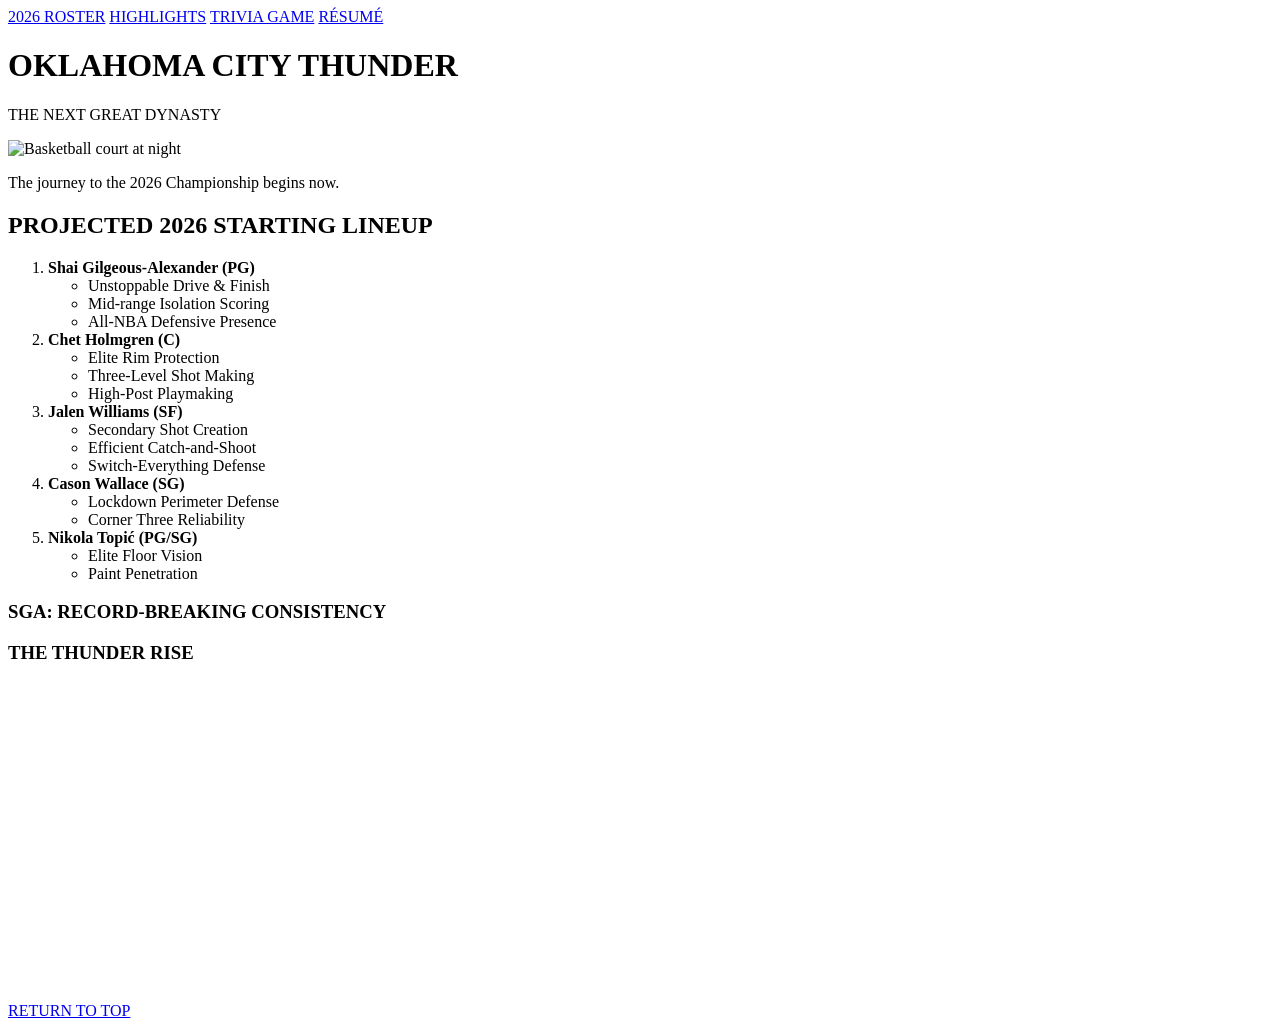
==== index.html @ c9d15506 "Add files via upload" ====
<!DOCTYPE html>
<html lang="en">
<head>
    <meta charset="UTF-8">
    <meta name="viewport" content="width=device-width, initial-scale=1.0">
    <title>OKC Thunder | 2026 Future</title>
    <link rel="stylesheet" href="./css/fromScratchstyles.css">
</head>
<body>

    <nav id="top" class="nav-bar">
        <a href="#roster-section">2026 ROSTER</a>
        <a href="#video-section">HIGHLIGHTS</a>
        <a href="ai.html">TRIVIA GAME</a>
        <a href="resume.html">RÉSUMÉ</a>
    </nav>

    <div class="content-wrapper">
        <header class="header-box">
            <h1 class="athletic-font">OKLAHOMA CITY THUNDER</h1>
            <div class="accent-bar"></div>
            <p class="sub-headline">THE NEXT GREAT DYNASTY</p>
        </header>

        <div class="image-container">
            <img src="https://images.unsplash.com/photo-1546519638-68e109498ffc?auto=format&fit=crop&q=80&w=1000" alt="Basketball court at night" class="main-photo">
            <p class="caption">The journey to the 2026 Championship begins now.</p>
        </div>

        <div class="info-block" id="roster-section">
            <h2 class="section-title">PROJECTED 2026 STARTING LINEUP</h2>
            <ol class="roster-list">
                <li><strong>Shai Gilgeous-Alexander (PG)</strong>
                    <ul class="skills-list">
                        <li>Unstoppable Drive & Finish</li>
                        <li>Mid-range Isolation Scoring</li>
                        <li>All-NBA Defensive Presence</li>
                    </ul>
                </li>
                <li><strong>Chet Holmgren (C)</strong>
                    <ul class="skills-list"> <li>Elite Rim Protection</li>
                        <li>Three-Level Shot Making</li>
                        <li>High-Post Playmaking</li>
                    </ul>
                </li>
                <li><strong>Jalen Williams (SF)</strong>
                    <ul class="skills-list"> <li>Secondary Shot Creation</li>
                        <li>Efficient Catch-and-Shoot</li>
                        <li>Switch-Everything Defense</li>
                    </ul>
                </li>
                <li><strong>Cason Wallace (SG)</strong>
                    <ul class="skills-list"> <li>Lockdown Perimeter Defense</li>
                        <li>Corner Three Reliability</li>
                    </ul>
                </li>
                <li><strong>Nikola Topić (PG/SG)</strong>
                    <ul class="skills-list"> <li>Elite Floor Vision</li>
                        <li>Paint Penetration</li>
                    </ul>
                </li>
            </ol>
        </div>

        <div class="tableau-container">
            <h3 class="section-title">SGA: RECORD-BREAKING CONSISTENCY</h3>
            <div class='tableauPlaceholder' id='viz1713300000000' style='position: relative'>
                <noscript>
                    <a href='#'><img alt='SGA Scoring Streak' src='https://public.tableau.com/static/images/SG/SGAtiedrecord/Data/1_rss.png' style='border: none' /></a>
                </noscript>
                <object class='tableauViz'  style='display:none;'>
                    <param name='host_url' value='https%3A%2F%2Fpublic.tableau.com%2F' /> 
                    <param name='embed_code_version' value='3' /> 
                    <param name='site_root' value='' />
                    <param name='name' value='SGAtiedrecord/Data' />
                    <param name='tabs' value='no' />
                    <param name='toolbar' value='yes' />
                    <param name='static_image' value='https://public.tableau.com/static/images/SG/SGAtiedrecord/Data/1.png' /> 
                    <param name='animate_transition' value='yes' />
                    <param name='display_static_image' value='yes' />
                    <param name='display_spinner' value='yes' />
                    <param name='display_overlay' value='yes' />
                    <param name='display_count' value='yes' />
                    <param name='language' value='en-US' />
                </object>
            </div>                
            <script type='text/javascript'>                    
                var divElement = document.getElementById('viz1713300000000');                    
                var vizElement = divElement.getElementsByTagName('object')[0];                    
                vizElement.style.width='100%';vizElement.style.height=(divElement.offsetWidth*0.75)+'px';                    
                var scriptElement = document.createElement('script');                    
                scriptElement.src = 'https://public.tableau.com/javascripts/api/viz_v1.js';                    
                vizElement.parentNode.insertBefore(scriptElement, vizElement);                
            </script>
        </div>

        <div class="video-container" id="video-section">
            <h3 class="section-title">THE THUNDER RISE</h3>
            <div class="video-wrapper">
                <iframe width="560" height="315" src="https://www.youtube.com/embed/bgqrNkeDkjQ" title="YouTube video player" frameborder="0" allow="accelerometer; autoplay; clipboard-write; encrypted-media; gyroscope; picture-in-picture; web-share" allowfullscreen></iframe>
            </div>
        </div>

        <footer class="footer">
            <a href="#top" class="top-link">RETURN TO TOP</a>
        </footer>
    </div>

</body>
</html>
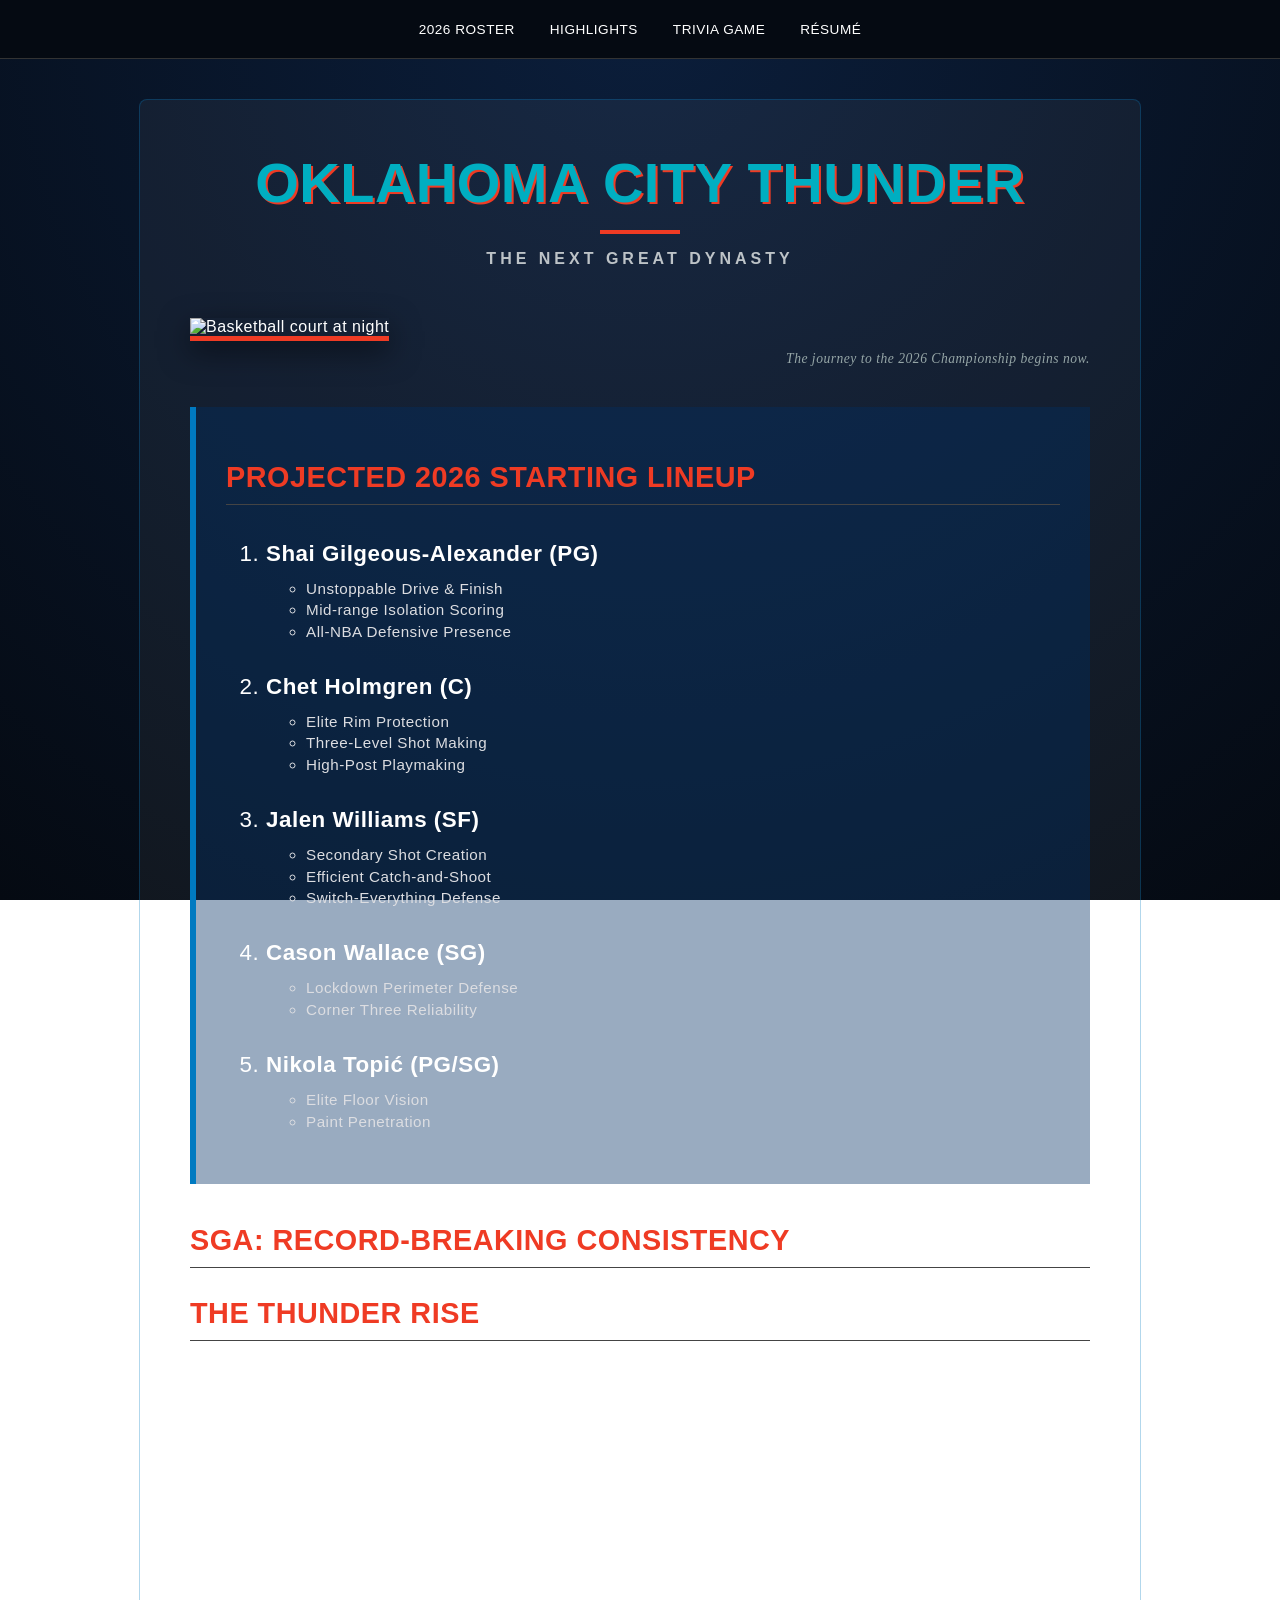
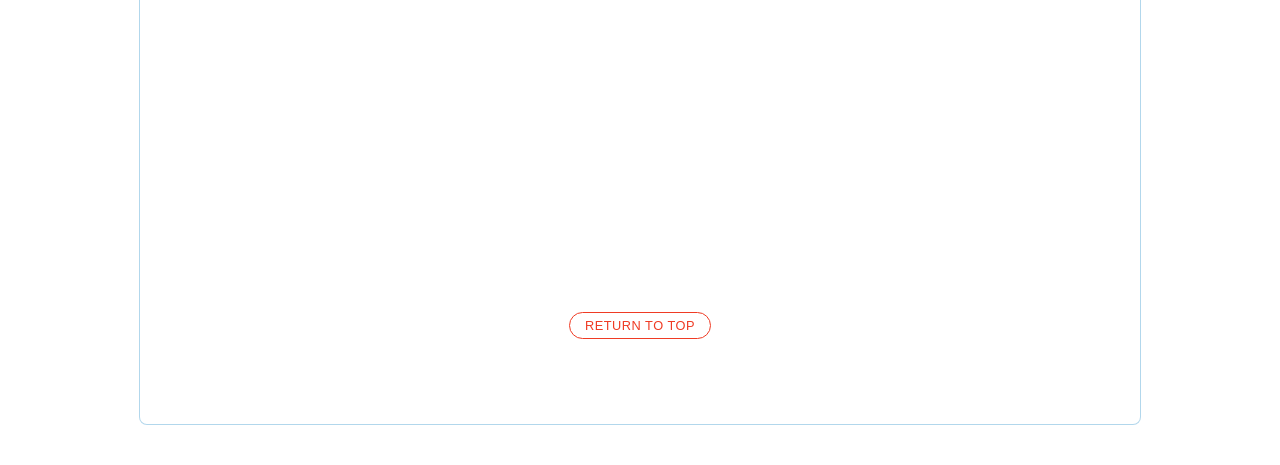
==== commit 81d7741e: "Update index.html" ====
--- a/index.html
+++ b/index.html
@@ -4,7 +4,7 @@
     <meta charset="UTF-8">
     <meta name="viewport" content="width=device-width, initial-scale=1.0">
     <title>OKC Thunder | 2026 Future</title>
-    <link rel="stylesheet" href="./css/fromScratchstyles.css">
+    <link rel="stylesheet" href="fromScratchstyles.css">
 </head>
 <body>
 
@@ -107,4 +107,4 @@
     </div>
 
 </body>
-</html>+</html>
--- a/fromScratchstyles.css
+++ b/fromScratchstyles.css
@@ -0,0 +1,158 @@
+/* 1. CUSTOM BACKGROUND & GLOBAL STYLES */
+body {
+    /* "Cooler" Dark Navy Gradient - No white backgrounds here! */
+    background: radial-gradient(circle at top, #0b1e3b 0%, #050a12 100%);
+    background-attachment: fixed;
+    
+    /* 2. SPECIFY FONT FAMILY (Athletic/Impactful) */
+    font-family: 'Impact', 'Arial Black', sans-serif; 
+    
+    /* 3. SPECIFY FONT COLOR */
+    color: #ffffff;
+    
+    margin: 0;
+    padding: 0;
+    letter-spacing: 0.5px;
+}
+
+/* DIV 1: Main content container for positioning */
+.content-wrapper {
+    max-width: 900px;
+    margin: 40px auto;
+    background-color: rgba(255, 255, 255, 0.05); /* Slight transparency */
+    padding: 50px;
+    border: 1px solid rgba(0, 122, 193, 0.3);
+    border-radius: 8px;
+}
+
+/* DIV 2: Header section for styling block content */
+.header-box {
+    text-align: center;
+    margin-bottom: 50px;
+}
+
+.athletic-font {
+    font-size: 3.5rem;
+    color: #00aec1; /* OKC Blue */
+    margin: 0;
+    text-shadow: 2px 2px 0px #EF3B24; /* OKC Orange drop shadow */
+}
+
+.accent-bar {
+    height: 4px;
+    width: 80px;
+    background-color: #EF3B24;
+    margin: 15px auto;
+}
+
+.sub-headline {
+    font-family: 'Arial', sans-serif;
+    font-weight: bold;
+    letter-spacing: 4px;
+    color: #bdc3c7;
+    text-transform: uppercase;
+}
+
+/* DIV 3: Roster info block for layout */
+.info-block {
+    background: rgba(0, 45, 98, 0.4);
+    padding: 30px;
+    border-left: 6px solid #007AC1;
+    margin: 40px 0;
+}
+
+.section-title {
+    color: #EF3B24;
+    font-size: 1.8rem;
+    border-bottom: 1px solid #444;
+    padding-bottom: 10px;
+    text-transform: uppercase;
+}
+
+/* Nested List Styling */
+.roster-list {
+    font-size: 1.4rem;
+    line-height: 2.2;
+}
+
+/* Update this section in your fromScratchstyles.css */
+ul.skills-list {
+    font-family: 'Verdana', sans-serif !important; /* The !important ensures it overrides any first-child quirks */
+    font-size: 0.95rem;
+    font-weight: normal;
+    color: #dcdde1;
+    line-height: 1.4;
+    margin-bottom: 20px;
+}
+
+/* Add this to make sure the list items themselves don't try to use the 'Impact' font from the body */
+.skills-list li {
+    font-family: 'Verdana', sans-serif;
+}
+
+/* Media styling */
+.main-photo {
+    width: 100%;
+    border-bottom: 5px solid #EF3B24;
+    box-shadow: 0 10px 30px rgba(0,0,0,0.5);
+}
+
+.caption {
+    font-family: 'Georgia', serif;
+    font-style: italic;
+    font-size: 0.85rem;
+    color: #95a5a6;
+    text-align: right;
+    margin-top: 10px;
+}
+
+/* Video Responsive Container */
+.video-wrapper {
+    position: relative;
+    padding-bottom: 56.25%; /* 16:9 ratio */
+    height: 0;
+    overflow: hidden;
+}
+
+.video-wrapper iframe {
+    position: absolute;
+    top: 0;
+    left: 0;
+    width: 100%;
+    height: 100%;
+}
+
+/* Navigation & Footer Positioning */
+.nav-bar {
+    background: #050a12;
+    padding: 20px;
+    text-align: center;
+    border-bottom: 1px solid #333;
+}
+
+.nav-bar a {
+    color: white;
+    text-decoration: none;
+    margin: 0 15px;
+    font-size: 0.85rem;
+    font-family: sans-serif;
+}
+
+.nav-bar a:hover {
+    color: #007ac1;
+}
+
+.footer {
+    text-align: center;
+    padding: 40px 0;
+}
+
+.top-link {
+    color: #EF3B24;
+    text-decoration: none;
+    font-size: 0.8rem;
+    border: 1px solid #EF3B24;
+    padding: 5px 15px;
+    border-radius: 20px;
+    font-family: sans-serif;
+}
